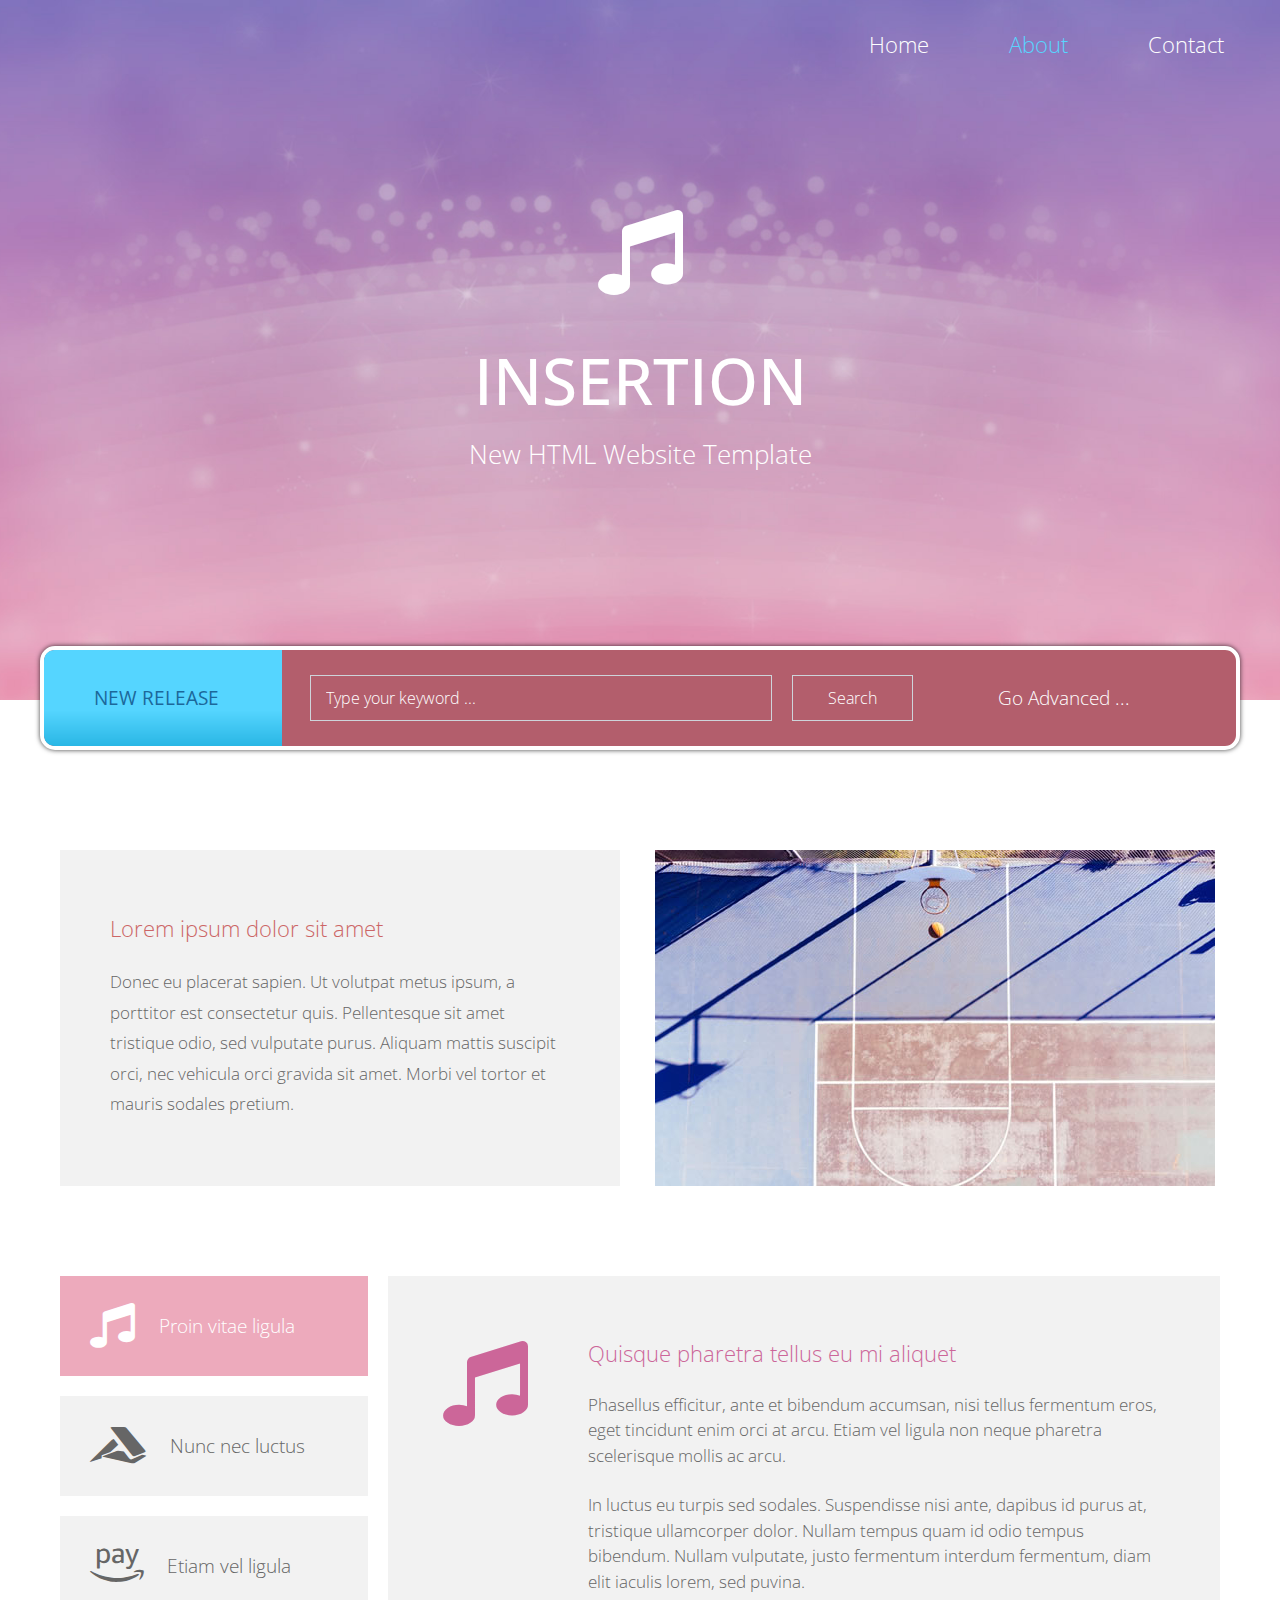
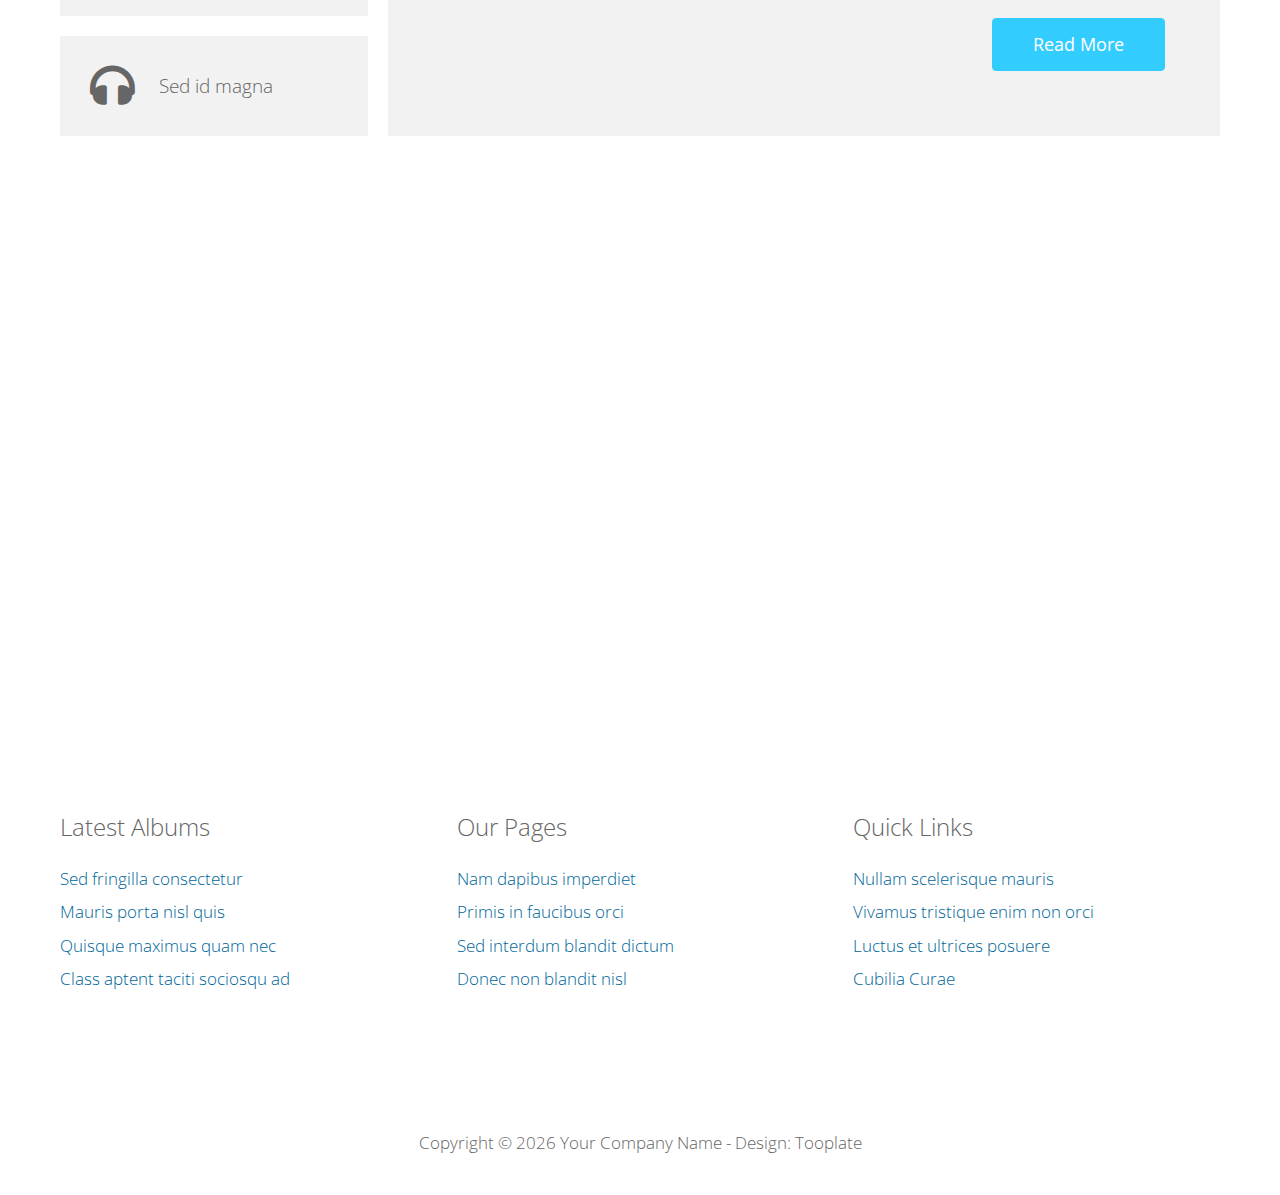
==== about.html @ 23c6245c "QW" ====
<!DOCTYPE html>
<html lang="en">

<head>
  <meta charset="utf-8">
  <meta name="viewport" content="width=device-width, initial-scale=1">

  <title>Insertion - About Page</title>
<!--

Template 2101 Insertion

http://www.tooplate.com/view/2101-insertion

-->
  <!-- load CSS -->
  <link rel="stylesheet" href="https://fonts.googleapis.com/css?family=Open+Sans:300,400">        <!-- Google web font "Open Sans" -->
  <link rel="stylesheet" href="css/bootstrap.min.css">                                            <!-- https://getbootstrap.com/ -->
  <link rel="stylesheet" href="css/fontawesome-all.min.css">                                      <!-- Font awesome -->
  <link rel="stylesheet" href="css/tooplate-style.css">                                           <!-- Templatemo style -->

  <script>
    var renderPage = true;

    if (navigator.userAgent.indexOf('MSIE') !== -1
      || navigator.appVersion.indexOf('Trident/') > 0) {
      /* Microsoft Internet Explorer detected in. */
      alert("Please view this in a modern browser such as Chrome or Microsoft Edge.");
      renderPage = false;
    }
  </script>

</head>

<body>

  <!-- Loader -->
  <div id="loader-wrapper">
    <div id="loader"></div>
    <div class="loader-section section-left"></div>
    <div class="loader-section section-right"></div>
  </div>

  <div class="tm-main">

    <div class="tm-welcome-section">
      <div class="container tm-navbar-container">
        <div class="row">
          <div class="col-xl-12">
            <nav class="navbar navbar-expand-sm">
              <ul class="navbar-nav ml-auto">
                <li class="nav-item">
                  <a href="index.html" class="nav-link tm-nav-link tm-text-white">Home</a>
                </li>
                <li class="nav-item active">
                  <a href="about.html" class="nav-link tm-nav-link tm-text-white active">About</a>
                </li>
                <li class="nav-item">
                  <a href="contact.html" class="nav-link tm-nav-link tm-text-white">Contact</a>
                </li>
              </ul>
            </nav>
          </div>
        </div>
      </div>

      <div class="container text-center tm-welcome-container">
        <div class="tm-welcome">
          <i class="fas tm-fa-big fa-music tm-fa-mb-big"></i>
          <h1 class="text-uppercase mb-3 tm-site-name">Insertion</h1>
          <p class="tm-site-description">New HTML Website Template</p>
        </div>
      </div>

    </div>

    <div class="container">
      <div class="tm-search-form-container">
        <form action="index.html" method="GET" class="form-inline tm-search-form">
          <div class="text-uppercase tm-new-release">New Release</div>
          <div class="form-group tm-search-box">
            <input type="text" name="keyword" class="form-control tm-search-input" placeholder="Type your keyword ...">
            <input type="submit" value="Search" class="form-control tm-search-submit">
          </div>
          <div class="form-group tm-advanced-box">
            <a href="#" class="tm-text-white">Go Advanced ...</a>
          </div>
        </form>
      </div>

      <div class="row tm-about-row tm-mt-big tm-mb-medium">
        <div class="col-xl-6 col-lg-6 col-md-12 col-sm-12 tm-about-col-left">
          <div class="tm-v-center tm-bg-gray h-100 tm-about-text">
            <h2 class="tm-text-brown mb-4 tm-about-h2">Lorem ipsum dolor sit amet</h2>
            <p class="tm-about-description mb-0">Donec eu placerat sapien. Ut volutpat metus ipsum, a porttitor est consectetur quis. Pellentesque sit amet tristique odio, sed vulputate purus. Aliquam mattis suscipit orci, nec vehicula orci gravida sit amet. Morbi vel tortor et mauris sodales pretium.</p>
          </div>
        </div>
        <div class="col-xl-6 col-lg-6 col-md-12 col-sm-12">
          <div class="tm-about-img"></div>
        </div>
      </div>

      <div class="row tm-about-row tm-mb-medium">
        <div class="tm-tab-links-container">

          <ul class="nav nav-tabs" id="tmTab" role="tablist">
            <li class="nav-item">
              <a class="nav-link tm-bg-gray tm-media-v-center tm-tab-link active" id="home-tab" data-toggle="tab" href="#tab1" role="tab" aria-controls="home" aria-selected="true">
                <i class="fas fa-2x fa-music pr-4"></i>
                <p class="media-body mb-0 tm-media-link">Proin vitae ligula</p>
              </a>
            </li>
            <li class="nav-item">
              <a class="nav-link tm-bg-gray tm-media-v-center tm-tab-link" id="profile-tab" data-toggle="tab" href="#tab2" role="tab" aria-controls="profile" aria-selected="false">
                <i class="fab fa-2x fa-accusoft pr-4"></i>
                <p class="media-body mb-0 tm-media-link">Nunc nec luctus</p>
              </a>
            </li>
            <li class="nav-item">
              <a class="nav-link tm-bg-gray tm-media-v-center tm-tab-link" id="contact-tab" data-toggle="tab" href="#tab3" role="tab" aria-controls="contact" aria-selected="false">
                <i class="fab fa-2x fa-amazon-pay pr-4"></i>
                <p class="media-body mb-0 tm-media-link">Etiam vel ligula</p>
              </a>
            </li>
            <li class="nav-item">
              <a class="nav-link tm-bg-gray tm-media-v-center tm-tab-link" id="contact-tab" data-toggle="tab" href="#tab4" role="tab" aria-controls="contact" aria-selected="false">
                <i class="fas fa-2x fa-headphones pr-4"></i>
                <p class="media-body mb-0 tm-media-link">Sed id magna</p>
              </a>
            </li>
          </ul>

        </div>

        <div class="tm-tab-content-container">
          <div class="tab-content h-100 tm-bg-gray" id="myTabContent">
            <div class="tab-pane fade show active" id="tab1" role="tabpanel" aria-labelledby="tab1-tab">
              <div class="media tm-media-2">
                <i class="fas fa-5x fa-music mb-3 tm-text-pink-dark tm-media-2-icon"></i>
                <div class="media-body tm-media-body-2">
                  <h2 class="mb-4 tm-text-pink-dark tm-media-2-header">Quisque pharetra tellus eu mi aliquet</h2>
                  <p class="mb-4">Phasellus efficitur, ante et bibendum accumsan, nisi tellus fermentum eros, eget tincidunt enim orci at arcu. Etiam vel ligula non neque pharetra scelerisque mollis ac arcu.</p>
                  <p class="mb-4">In luctus eu turpis sed sodales. Suspendisse nisi ante, dapibus id purus at, tristique ullamcorper dolor. Nullam tempus quam id odio tempus bibendum. Nullam vulputate, justo fermentum interdum fermentum, diam elit iaculis lorem, sed puvina.</p>
                  <a href="#" class="btn btn-secondary">Read More</a>
                </div>
              </div>
            </div>

            <div class="tab-pane fade" id="tab2" role="tabpanel" aria-labelledby="tab2-tab">
              <div class="media tm-media-2">
                <i class="fab fa-5x fa-accusoft mb-3 tm-text-pink-dark tm-media-2-icon"></i>
                <div class="media-body tm-media-body-2">
                  <h2 class="mb-4 tm-text-pink-dark tm-media-2-header">Nunc nec luctus eu mi aliquet</h2>
                  <p class="mb-4">Phasellus efficitur, ante et bibendum accumsan, nisi tellus fermentum eros, eget tincidunt enim orci at arcu. Etiam vel ligula non neque pharetra scelerisque mollis ac arcu.</p>
                  <p class="mb-4">In luctus eu turpis sed sodales. Suspendisse nisi ante, dapibus id purus at, tristique ullamcorper dolor. Nullam tempus quam id odio tempus bibendum. Nullam vulputate, justo fermentum interdum fermentum, diam elit iaculis lorem, sed puvina.</p>
                  <a href="#" class="btn btn-secondary">Read More</a>
                </div>
              </div>
            </div>

            <div class="tab-pane fade" id="tab3" role="tabpanel" aria-labelledby="tab3-tab">
              <div class="media tm-media-2">
                <i class="fab fa-5x fa-amazon-pay mb-3 tm-text-pink-dark tm-media-2-icon"></i>
                <div class="media-body tm-media-body-2">
                  <h2 class="mb-4 tm-text-pink-dark tm-media-2-header">Etiam vel ligula eu mi aliquet</h2>
                  <p class="mb-4">Phasellus efficitur, ante et bibendum accumsan, nisi tellus fermentum eros, eget tincidunt enim orci at arcu. Etiam vel ligula non neque pharetra scelerisque mollis ac arcu.</p>
                  <p class="mb-4">In luctus eu turpis sed sodales. Suspendisse nisi ante, dapibus id purus at, tristique ullamcorper dolor. Nullam tempus quam id odio tempus bibendum. Nullam vulputate, justo fermentum interdum fermentum, diam elit iaculis lorem, sed puvina.</p>
                  <a href="#" class="btn btn-secondary">Read More</a>
                </div>
              </div>
            </div>

            <div class="tab-pane fade" id="tab4" role="tabpanel" aria-labelledby="tab4-tab">
              <div class="media tm-media-2">
                <i class="fas fa-5x fa-headphones mb-3 tm-text-pink-dark tm-media-2-icon"></i>
                <div class="media-body tm-media-body-2">
                  <h2 class="mb-4 tm-text-pink-dark tm-media-2-header">Sed id magna eu mi aliquet</h2>
                  <p class="mb-4">Phasellus efficitur, ante et bibendum accumsan, nisi tellus fermentum eros, eget tincidunt enim orci at arcu. Etiam vel ligula non neque pharetra scelerisque mollis ac arcu.</p>
                  <p class="mb-4">In luctus eu turpis sed sodales. Suspendisse nisi ante, dapibus id purus at, tristique ullamcorper dolor. Nullam tempus quam id odio tempus bibendum. Nullam vulputate, justo fermentum interdum fermentum, diam elit iaculis lorem, sed puvina.</p>
                  <a href="#" class="btn btn-secondary">Read More</a>
                </div>
              </div>
            </div>

          </div>

        </div>
      </div>

      <div class="row tm-about-row tm-mb-medium">
        <div class="col-xl-12 col-lg-12 col-md-12 col-sm-12">
          <div class="embed-responsive embed-responsive-21by9">
            <iframe class="embed-responsive-item" src="https://www.youtube.com/embed/EreZNkWzBAw?rel=0" allowfullscreen></iframe>
          </div>
        </div>
      </div>

      <!-- Bottom links -->
      <div class="row tm-about-row tm-mb-medium">
        <div class="col-xl-4 col-lg-4 col-md-4 col-sm-6 mb-4">
          <h4 class="mb-4 tm-font-300">Latest Albums</h4>
          <a href="#" class="tm-text-blue-dark d-block mb-2">Sed fringilla consectetur</a>
          <a href="#" class="tm-text-blue-dark d-block mb-2">Mauris porta nisl quis</a>
          <a href="#" class="tm-text-blue-dark d-block mb-2">Quisque maximus quam nec</a>
          <a href="#" class="tm-text-blue-dark d-block">Class aptent taciti sociosqu ad</a>
        </div>
        <div class="col-xl-4 col-lg-4 col-md-4 col-sm-6 mb-4">
          <h4 class="mb-4 tm-font-300">Our Pages</h4>
          <a href="#" class="tm-text-blue-dark d-block mb-2">Nam dapibus imperdiet</a>
          <a href="#" class="tm-text-blue-dark d-block mb-2">Primis in faucibus orci</a>
          <a href="#" class="tm-text-blue-dark d-block mb-2">Sed interdum blandit dictum</a>
          <a href="#" class="tm-text-blue-dark d-block">Donec non blandit nisl</a>
        </div>
        <div class="col-xl-4 col-lg-4 col-md-4 col-sm-6">
          <h4 class="mb-4 tm-font-300">Quick Links</h4>
          <a href="#" class="tm-text-blue-dark d-block mb-2">Nullam scelerisque mauris</a>
          <a href="#" class="tm-text-blue-dark d-block mb-2">Vivamus tristique enim non orci</a>
          <a href="#" class="tm-text-blue-dark d-block mb-2">Luctus et ultrices posuere</a>
          <a href="#" class="tm-text-blue-dark d-block">Cubilia Curae</a>
        </div>
      </div>
      <footer class="row tm-about-row">
        <div class="col-xl-12">
          <p class="text-center p-4">Copyright &copy; <span class="tm-current-year">2018</span> Your Company Name 
          
          - Design:  Tooplate</p>
        </div>
      </footer>
    </div> <!-- .container -->

  </div> <!-- .main -->
  <!-- load JS -->
  <script src="js/jquery-3.2.1.slim.min.js"></script> <!-- https://jquery.com/ -->
  <script src="js/bootstrap.min.js"></script>         <!-- https://getbootstrap.com/ -->
  <script>

    /* DOM is ready
    ------------------------------------------------*/
    $(function () {

      if (renderPage) {
        $('body').addClass('loaded');
      }

      $('.tm-current-year').text(new Date().getFullYear());  // Update year in copyright
    });

  </script>
</body>
</html>
---- css/tooplate-style.css ----
/*

Template 2101 Insertion

http://www.tooplate.com/view/2101-insertion

*/


body {
	font-family: 'Open Sans', Helvetica, Arial, sans-serif;
	font-size: 17px;
    font-weight: 300;
    color: #666666;
    overflow-x: hidden;
}

a { transition: all 0.3s ease; }
a:hover, a:focus, a.active {
    color: #58d5ff;
    text-decoration: none;
}

.tm-welcome-section {
    height: 83vh;
    display: flex;
    flex-direction: column;
    align-items: center;
    justify-content: center;
    background-color: #E7A7C0;
    background-image: url('../img/insertion-header.jpg');
    background-repeat: no-repeat;
    background-size: cover;
    background-position: center center;
    color: white;
    max-height: 700px;
    min-height: 400px;
}

.tm-fa-big { font-size: 5em; }
.tm-fa-mb-big { margin-bottom: 3rem; }

.tm-navbar-container {
    position: absolute;
    top: 0;
}

.navbar-nav { margin-right: 0; }
.nav-link { font-size: 1.4rem; }

.tm-site-description {
    font-size: 1.6rem;
    color: white;
}

.navbar-expand-sm .navbar-nav .nav-link { padding: 10px 20px; }
.navbar-nav { flex-direction: row; }
.tm-site-name { font-size: 4rem; }

.tm-search-form-container {
    border-radius: 15px;
    border: 4px solid white;
    background-color: #b35e6c;
    margin-top: -54px;
    -webkit-box-shadow: 0px 0px 5px 0px rgba(0,0,0,0.75);
    -moz-box-shadow: 0px 0px 5px 0px rgba(0,0,0,0.75);
    box-shadow: 0px 0px 5px 0px rgba(0,0,0,0.75);
}

.tm-search-form {
    width: 100%;
    height: 96px;
    font-size: 1.2rem;
}

.tm-search-box {
    padding-left: 28px;
    padding-right: 28px;
    width: 60%;
}

.tm-advanced-box { width: 20%; }

.form-inline .form-control.tm-search-input {
    margin-right: 20px;
    padding: 10px 15px;
    background: transparent;
    color: white;
    width: 70%;
    border-radius: 0;
}

.form-control.tm-search-input::placeholder { /* Chrome, Firefox, Opera, Safari 10.1+ */
    color: #fff;
    opacity: 1; /* Firefox */
}

.form-control.tm-search-input:-ms-input-placeholder { /* Internet Explorer 10-11 */
    color: #fff;
}

.form-control.tm-search-input::-ms-input-placeholder { /* Microsoft Edge */
    color: #fff;
}

.form-control::placeholder { /* Chrome, Firefox, Opera, Safari 10.1+ */
    color: #666666;
    opacity: 1; /* Firefox */
}

.form-control:-ms-input-placeholder { /* Internet Explorer 10-11 */
    color: #666666;
}

.form-control::-ms-input-placeholder { /* Microsoft Edge */
    color: #666666;
}

.form-control {
    font-weight: 300;
    border-radius: 0;
    padding: 12px 20px;
}

.form-control:focus {
    border-color: white;
    box-shadow: none;
}

.tm-search-submit {
    padding: 10px 35px;
    background: transparent;
    color: white;
    border-radius: 0;
}

.tm-search-submit {
    cursor: pointer;
    transition: all 0.3s ease;
}

.tm-search-submit:hover {
    background-color: white;
    color: #B25E6D;
}

.tm-albums-container {
    margin: 80px auto;
    max-width: 260px;
}

.tm-album-col {
    display: flex;
    justify-content: center;
}

.tm-new-release {
    background-image: url(../img/gradient-blue.png);
    background-repeat: no-repeat;
    background-size: cover;
    color: #1C689A;
    height: 100%;
    border-top-left-radius: 10px;
    border-bottom-left-radius: 10px;
    padding-left: 50px;
    padding-right: 50px;
    display: flex;
    align-items: center;
    font-weight: 400;
    width: 20%;
}

/*---------------*/
/***** Sadie *****/
/*---------------*/

.grid figure {
    position: relative;
    float: left;
    overflow: hidden;
    cursor: pointer;
}

.grid figure img {
    position: relative;
    display: block;
    min-height: 100%;
    max-width: 100%;
}

.grid figure figcaption {
    position: absolute;
    top: 0;
    left: 0;
    width: 100%;
    height: 100%;
    padding: 2em;
    color: #fff;
    backface-visibility: hidden;
}

figure.effect-sadie figcaption::before {
    position: absolute;
    top: 0;
    left: 0;
    width: 100%;
    height: 100%;
    background: -webkit-linear-gradient(top, rgba(72,76,97,0) 0%, rgba(72,76,97,0.8) 75%);
    background: linear-gradient(to bottom, rgba(72,76,97,0) 0%, rgba(72,76,97,0.8) 75%);
    content: '';
    opacity: 0;
    -webkit-transform: translate3d(0,50%,0);
    transform: translate3d(0,50%,0);
}

figure.effect-sadie h2 {
    font-size: 1.5rem;
    padding: 1.2rem;
    position: absolute;
    bottom: 10%;
    left: 0;
    width: 100%;
    opacity: 0;
    -webkit-transition: -webkit-transform 0.35s, color 0.35s;
    transition: transform 0.35s, color 0.35s;
    -webkit-transform: translate3d(0,-80%,0);
    transform: translate3d(0,-80%,0);
}

figure.effect-sadie figcaption::before,
figure.effect-sadie p {
    -webkit-transition: opacity 0.35s, -webkit-transform 0.35s;
    transition: opacity 0.35s, transform 0.35s;
}

figure.effect-sadie p {
    position: absolute;
    bottom: 0;
    left: 0;
    padding: 1.2rem;
    margin-bottom: 0;
    width: 100%;
    opacity: 0;
    -webkit-transform: translate3d(0,10px,0);
    transform: translate3d(0,10px,0);
}

figure.effect-sadie:hover h2 {
    opacity: 1;
    -webkit-transform: translate3d(0,-50%,0) translate3d(0,-10px,0);
    transform: translate3d(0,-50%,0) translate3d(0,-10px,0);
}

figure.effect-sadie:hover figcaption::before ,
figure.effect-sadie:hover p {
    opacity: 1;
    -webkit-transform: translate3d(0,0,0);
    transform: translate3d(0,0,0);
}

.tm-tag-line {
    margin-bottom: 60px;
    position: relative;
    min-height: 285px;
    display: flex;
    align-items: center;
    justify-content: center;
    background-image: url(../img/insertion-1800x450.jpg);
    background-size: cover;
    background-repeat: no-repeat;
}

.tm-tag-line-title {
    font-size: 2rem;
    color: white;
    position: relative;
    font-weight: 300;
    margin-bottom: 0;
    padding-left: 20px;
    padding-right: 20px;
    text-align: center;
}

.tm-font-300 { font-weight: 300; }
.tm-text-gray, .tm-link-gray { color: #666666; }
.tm-text-white { color: #fff; }
.tm-text-blue { color: #6e9ece; }
.tm-text-blue-dark { color: #006699; }
.tm-text-pink { color: #D6688F; }
.tm-text-pink-dark { color: #CC6699; }
.tm-text-brown { color: #CC6666; }
.tm-bg-gray { background-color: #F2F2F2; }
.tm-bg-pink { background-color: #de7099; }
.tm-bg-pink-light { background-color: #f9e3eb; }
.tm-bg-pink-light-2 { background-color: #EDAABC; }
.tm-bg-blue { background-color: #6699cc; }

.media-boxes {
    max-width: 930px;
    margin: 0 auto;
}

.media { margin-bottom: 35px; }
.media-body { display: flex; }

.tm-buy-box {
    display: flex;
    flex-direction: column;
    align-items: center;
    justify-content: space-between;
    width: 140px;
}

.tm-buy {
    font-weight: 400;
    width: 100%;
    padding: 20px 45px;
}

.tm-bg-blue.tm-buy:hover,
.tm-bg-blue.tm-buy:focus {
    color: white;
    background-color: #277bcc;
}

.tm-bg-pink.tm-buy:hover,
.tm-bg-pink.tm-buy:focus {
    background-color: #d14579;
    color: white;
}

.tm-description-box { padding: 30px 35px; }

.tm-price-tag {
    width: 100%;
    height: 100%;
    display: flex;
    align-items: center;
    justify-content: center;
    font-size: 1.2rem;
    font-weight: 400;
}

.tm-subscribe-form {
    display: flex;
    flex-direction: column;
    align-items: center;
    justify-content: center;
    padding: 50px;
}

.tm-subscribe-input {
    width: 350px;
    margin-bottom: 25px;
    border-radius: 0;
    border-color: #D6688F;
    padding: 13px 15px;
}

.form-control.tm-subscribe-input:focus { border-color: #df6f98; }

.tm-subscribe-btn {
    border: none;
    padding: 12px 40px;
    font-size: 1.2rem;
    font-weight: 300;
    cursor: pointer;
    transition: all 0.3s ease;
}

.tm-subscribe-btn:hover,
.tm-subscribe-focus {
    background-color: #d14579;
}

.tm-subscribe-img {
    background-image: url(../img/insertion-600x400.jpg);
    background-size: cover;
    background-repeat: no-repeat;
    min-height: 400px;
}

.tm-about-img {
    background-image: url(../img/insertion-560x336-01.jpg);
    background-size: cover;
    background-repeat: no-repeat;
    height: 336px;
    max-width: 560px;
}

.tm-mb-30 { margin-bottom: 30px; }
.tm-mb-medium { margin-bottom: 90px; }
.tm-mb-big { margin-bottom: 130px; }
.tm-mt-big { margin-top: 100px; }

.tm-about-h2 {
    font-size: 1.4rem;
    font-weight: 300;
}

.tm-v-center {
    display: flex;
    flex-direction: column;
    justify-content: center;
}

.tm-media-v-center {
    display: flex;
    align-items: center;
    padding: 33px 30px;
    cursor: pointer;
    transition: all 0.3s ease;
    width: 100%;
    height: 100px;
}

.nav-tabs .nav-item {
    margin-bottom: 20px;
    width: 100%;
}

.nav-tabs .nav-item:last-child { margin-bottom: 0; }
.tm-media-link { font-size: 1.2rem; }

.tm-about-row {
    max-width: 1190px;
    margin-left: auto;
    margin-right: auto;
}

.tm-about-text {
    max-width: 560px;
    padding: 0 50px;
}

.tm-about-description { line-height: 1.8; }

.tm-media-2 {
    padding: 55px;
    margin-bottom: 0;
    height: 100%;
    align-items: center;
}

.tm-media-body-2 { flex-direction: column; }
.tm-media-body-2 .btn { align-self: flex-end; }

.tm-media-2-icon {
    margin-right: 60px;
    align-self: flex-start;
}

.tm-media-2-header {
    font-size: 1.4rem;
    font-weight: 300;
}

.btn-secondary {
    background-color: #33CCFF;
    border-color: #33CCFF;
    font-size: 1.1rem;
    padding: 12px 40px;
}

.btn-secondary:focus,
.btn-secondary:hover {
    background-color: #269dc4;
    border-color: #269dc4;
}

.nav-tabs .nav-link {
    border-radius: 0;
    border: none;
    color: #666666;
}

.nav-tabs { border-bottom: 0; }

.nav-tabs .nav-item.show .nav-link,
.nav-tabs .nav-link.active,
.nav-tabs .nav-link:hover {
    background-color: #EDAABC;
    color: white;
}

.tm-tab-links-container,
.tm-tab-content-container {
    position: relative;
    width: 100%;
    min-height: 1px;
}

.tm-tab-links-container {
    flex: 0 0 28%;
    padding-right: 10px;
    padding-left: 15px;
}

.tm-tab-content-container {
    flex: 0 0 72%;
    padding-right: 15px;
    padding-left: 10px;
}

.tab-content {
    display: flex;
    align-items: center;
}

.tm-contact-col {
    display: flex;
    justify-content: space-between;
}

.tm-contact-left {
    flex: 0 0 20%;
    margin-right: 20px;
}

.tm-contact-middle {
    margin-right: 20px;
    padding: 45px 50px;
}

.tm-contact-right { padding: 45px 50px; }

.tm-contact-middle,
.tm-contact-right {
    flex: 0 0 38%;
    max-width: 440px;
}

.tm-select {
    border-radius: 0;
    width: 100%;
    padding: 12px 20px;
}

.tm-select-group {
    padding: 8px 0;
    display: flex;
    justify-content: space-between;
}

.tm-radio-label { cursor: pointer; }
.tm-radio-label:last-child { margin-right: 15px; }
iframe { max-width: 100%; }
#google-map { border: 1px solid #fff; }

/* Loader */
#loader-wrapper {
    position: fixed;
    top: 0;
    left: 0;
    width: 100%;
    height: 100%;
    z-index: 2000;
}
#loader {
    display: block;
    position: relative;
    left: 50%;
    top: 50%;
    width: 150px;
    height: 150px;
    margin: -75px 0 0 -75px;
    border-radius: 50%;
    border: 3px solid transparent;
    border-top-color: #3498db;

    -webkit-animation: spin 2s linear infinite; /* Chrome, Opera 15+, Safari 5+ */
    animation: spin 2s linear infinite; /* Chrome, Firefox 16+, IE 10+, Opera */

    z-index: 1001;
}

#loader:before {
    content: "";
    position: absolute;
    top: 5px;
    left: 5px;
    right: 5px;
    bottom: 5px;
    border-radius: 50%;
    border: 3px solid transparent;
    border-top-color: #e74c3c;

    -webkit-animation: spin 3s linear infinite; /* Chrome, Opera 15+, Safari 5+ */
    animation: spin 3s linear infinite; /* Chrome, Firefox 16+, IE 10+, Opera */
}

#loader:after {
    content: "";
    position: absolute;
    top: 15px;
    left: 15px;
    right: 15px;
    bottom: 15px;
    border-radius: 50%;
    border: 3px solid transparent;
    border-top-color: #f9c922;

    -webkit-animation: spin 1.5s linear infinite; /* Chrome, Opera 15+, Safari 5+ */
      animation: spin 1.5s linear infinite; /* Chrome, Firefox 16+, IE 10+, Opera */
}

@-webkit-keyframes spin {
    0%   {
        -webkit-transform: rotate(0deg);  /* Chrome, Opera 15+, Safari 3.1+ */
        -ms-transform: rotate(0deg);  /* IE 9 */
        transform: rotate(0deg);  /* Firefox 16+, IE 10+, Opera */
    }
    100% {
        -webkit-transform: rotate(360deg);  /* Chrome, Opera 15+, Safari 3.1+ */
        -ms-transform: rotate(360deg);  /* IE 9 */
        transform: rotate(360deg);  /* Firefox 16+, IE 10+, Opera */
    }
}
@keyframes spin {
    0%   {
        -webkit-transform: rotate(0deg);  /* Chrome, Opera 15+, Safari 3.1+ */
        -ms-transform: rotate(0deg);  /* IE 9 */
        transform: rotate(0deg);  /* Firefox 16+, IE 10+, Opera */
    }
    100% {
        -webkit-transform: rotate(360deg);  /* Chrome, Opera 15+, Safari 3.1+ */
        -ms-transform: rotate(360deg);  /* IE 9 */
        transform: rotate(360deg);  /* Firefox 16+, IE 10+, Opera */
    }
}

#loader-wrapper .loader-section {
    position: fixed;
    top: 0;
    width: 51%;
    height: 100%;
    background: #222222;
    z-index: 1000;
    -webkit-transform: translateX(0);  /* Chrome, Opera 15+, Safari 3.1+ */
    -ms-transform: translateX(0);  /* IE 9 */
    transform: translateX(0);  /* Firefox 16+, IE 10+, Opera */
}

#loader-wrapper .loader-section.section-left {
    left: 0;
}

#loader-wrapper .loader-section.section-right {
    right: 0;
}

/* Loaded */
.loaded #loader-wrapper .loader-section.section-left {
    -webkit-transform: translateX(-100%);  /* Chrome, Opera 15+, Safari 3.1+ */
        -ms-transform: translateX(-100%);  /* IE 9 */
            transform: translateX(-100%);  /* Firefox 16+, IE 10+, Opera */

    -webkit-transition: all 0.7s 0.3s cubic-bezier(0.645, 0.045, 0.355, 1.000);
            transition: all 0.7s 0.3s cubic-bezier(0.645, 0.045, 0.355, 1.000);
}

.loaded #loader-wrapper .loader-section.section-right {
    -webkit-transform: translateX(100%);  /* Chrome, Opera 15+, Safari 3.1+ */
        -ms-transform: translateX(100%);  /* IE 9 */
            transform: translateX(100%);  /* Firefox 16+, IE 10+, Opera */

-webkit-transition: all 0.7s 0.3s cubic-bezier(0.645, 0.045, 0.355, 1.000);
    transition: all 0.7s 0.3s cubic-bezier(0.645, 0.045, 0.355, 1.000);
}

.loaded #loader {
    opacity: 0;
    -webkit-transition: all 0.3s ease-out;
            transition: all 0.3s ease-out;
}
.loaded #loader-wrapper {
    visibility: hidden;

    -webkit-transform: translateY(-100%);  /* Chrome, Opera 15+, Safari 3.1+ */
        -ms-transform: translateY(-100%);  /* IE 9 */
            transform: translateY(-100%);  /* Firefox 16+, IE 10+, Opera */

    -webkit-transition: all 0.3s 1s ease-out;
            transition: all 0.3s 1s ease-out;
}

/* JavaScript Turned Off */
.no-js #loader-wrapper { display: none; }

@media (min-width: 576px) {
    .tm-albums-container { max-width: none; }
    .navbar-expand-sm .navbar-nav .nav-link { padding: 20px 40px; }
    .navbar-nav { margin-right: -40px; }
}

@media (min-width: 768px) {
    .tm-albums-container { max-width: 540px; }
}

@media (min-width: 992px){
    .tm-albums-container { max-width: none; }
    figure.effect-sadie h2 { bottom: 20%; }
}

@media (min-width: 1200px){
    .container { max-width: 1230px; }
    figure.effect-sadie h2 { bottom: 10%; }
    .tm-radio-label:last-child { margin-right: 30px; }
}

@media (max-width: 1199px) {
    .tm-new-release {
        font-size: 1.1rem;
        padding-left: 35px;
        padding-right: 35px;
    }
}

@media (max-width: 991px) {
    .tm-welcome-section { height: 70vh; }

    .tm-about-col-left { margin-bottom: 20px; }
    .tm-about-text { padding: 50px; }

    .tm-about-text, .tm-about-img {
        margin-left: auto;
        margin-right: auto;
    }

    .form-inline .form-control.tm-search-input {
        width: 60%;
    }

    .tm-advanced-box {
        font-size: 1rem;
        padding-right: 30px;
    }

    .tm-subscribe-img { padding-right: 0; }
    .tm-mt-big { margin-top: 60px; }
    .tm-mb-big { margin-bottom: 80px; }
    .tm-mb-medium { margin-bottom: 40px; }

    .tm-subscribe-row {
        max-width: 600px;
        margin-left: auto;
        margin-right: auto;
    }

    .tm-tab-link { padding: 15px 25px; }
    .tm-tab-link .fa-2x { font-size: 1.8rem; }
    .tm-tab-link .tm-media-link { font-size: 1rem; }
	
	.tm-tab-links-container {
        flex: 0 0 100%;
        padding-right: 15px;
    }
    .tm-tab-content-container {
        flex: 0 0 100%;
        margin-top: 15px;
        padding-left: 15px;
    }
	
    .tm-media-2-icon { margin-right: 30px; }
    .tm-media-2 { padding: 35px 30px; }
    .tm-contact-col { flex-wrap: wrap; }
    .tm-contact-left {
        flex: 0 0 30%;
        margin-right: 0;
    }

    .tm-contact-middle {
        flex: 0 0 67%;
        margin-right: 0;
        max-width: none;
    }

    .tm-contact-right {
        flex: 0 0 100%;
        margin-top: 20px;
        max-width: none;
    }

    iframe { width: 100%; }
}

@media (max-width: 767px) {
    .tm-welcome-section { height: 60vh; }
    .tm-fa-big { font-size: 4em; }
    .tm-fa-mb-big { margin-bottom: 2rem; }
    .tm-site-name { font-size: 3rem; }
    .tm-site-description { font-size: 1.3rem; }
    .tm-new-release {
        width: 100%;
        padding: 20px;
        justify-content: center;
        border-top-right-radius: 10px;
        border-bottom-left-radius: 0;
    }

    .tm-search-form {
        flex-flow: column;
        height: auto;
    }

    .form-inline .form-group.tm-search-box {
        margin-top: 20px;
        margin-bottom: 20px;
        width: 100%;
    }

    .form-inline .form-control.tm-search-input {
        width: calc(100% - 141px);
    }

    .form-inline .form-control.tm-search-submit {
        width: 121px;
    }

    .form-inline .form-group.tm-advanced-box {
        width: auto;
        margin-bottom: 20px;
        margin-top: 10px;
        padding-right: 0;
    }

    .tm-search-form-container { margin-top: -70px; }
    .tm-tab-link { padding: 33px 30px; }
    .tm-tab-link .fa-2x { font-size: 2rem; }
    .tm-tab-link .tm-media-link { font-size: 1.4rem; }
}

@media (max-width: 575px) {
    .container { max-width: 540px; }
    .form-inline .form-control.tm-search-input {
        width: 100%;
        margin-bottom: 20px;
    }

    .tm-search-submit {
        margin-left: auto;
        margin-right: auto;
    }

    .tm-albums-container {
        margin-top: 40px;
        margin-bottom: 40px;
    }

    .tm-contact-left,
    .tm-contact-middle {
        flex: 0 0 100%;
    }

    .tm-contact-middle {
        margin-top: 20px;
    }

    .tm-contact-middle,
    .tm-contact-right {
        padding: 35px 30px;
    }
}

@media (max-width: 500px) {
    .media { flex-direction: column; }
    .media-body { margin-top: 15px; }
}

@media (max-width: 420px) {
    .tm-subscribe-input { width: 260px; }
    .tm-fa-big { font-size: 3rem; }
    .tm-fa-mb-big { margin-bottom: 1.5rem; }
    .tm-site-name { font-size: 2.4rem; }
    .tm-site-description { font-size: 1.2rem; }
}
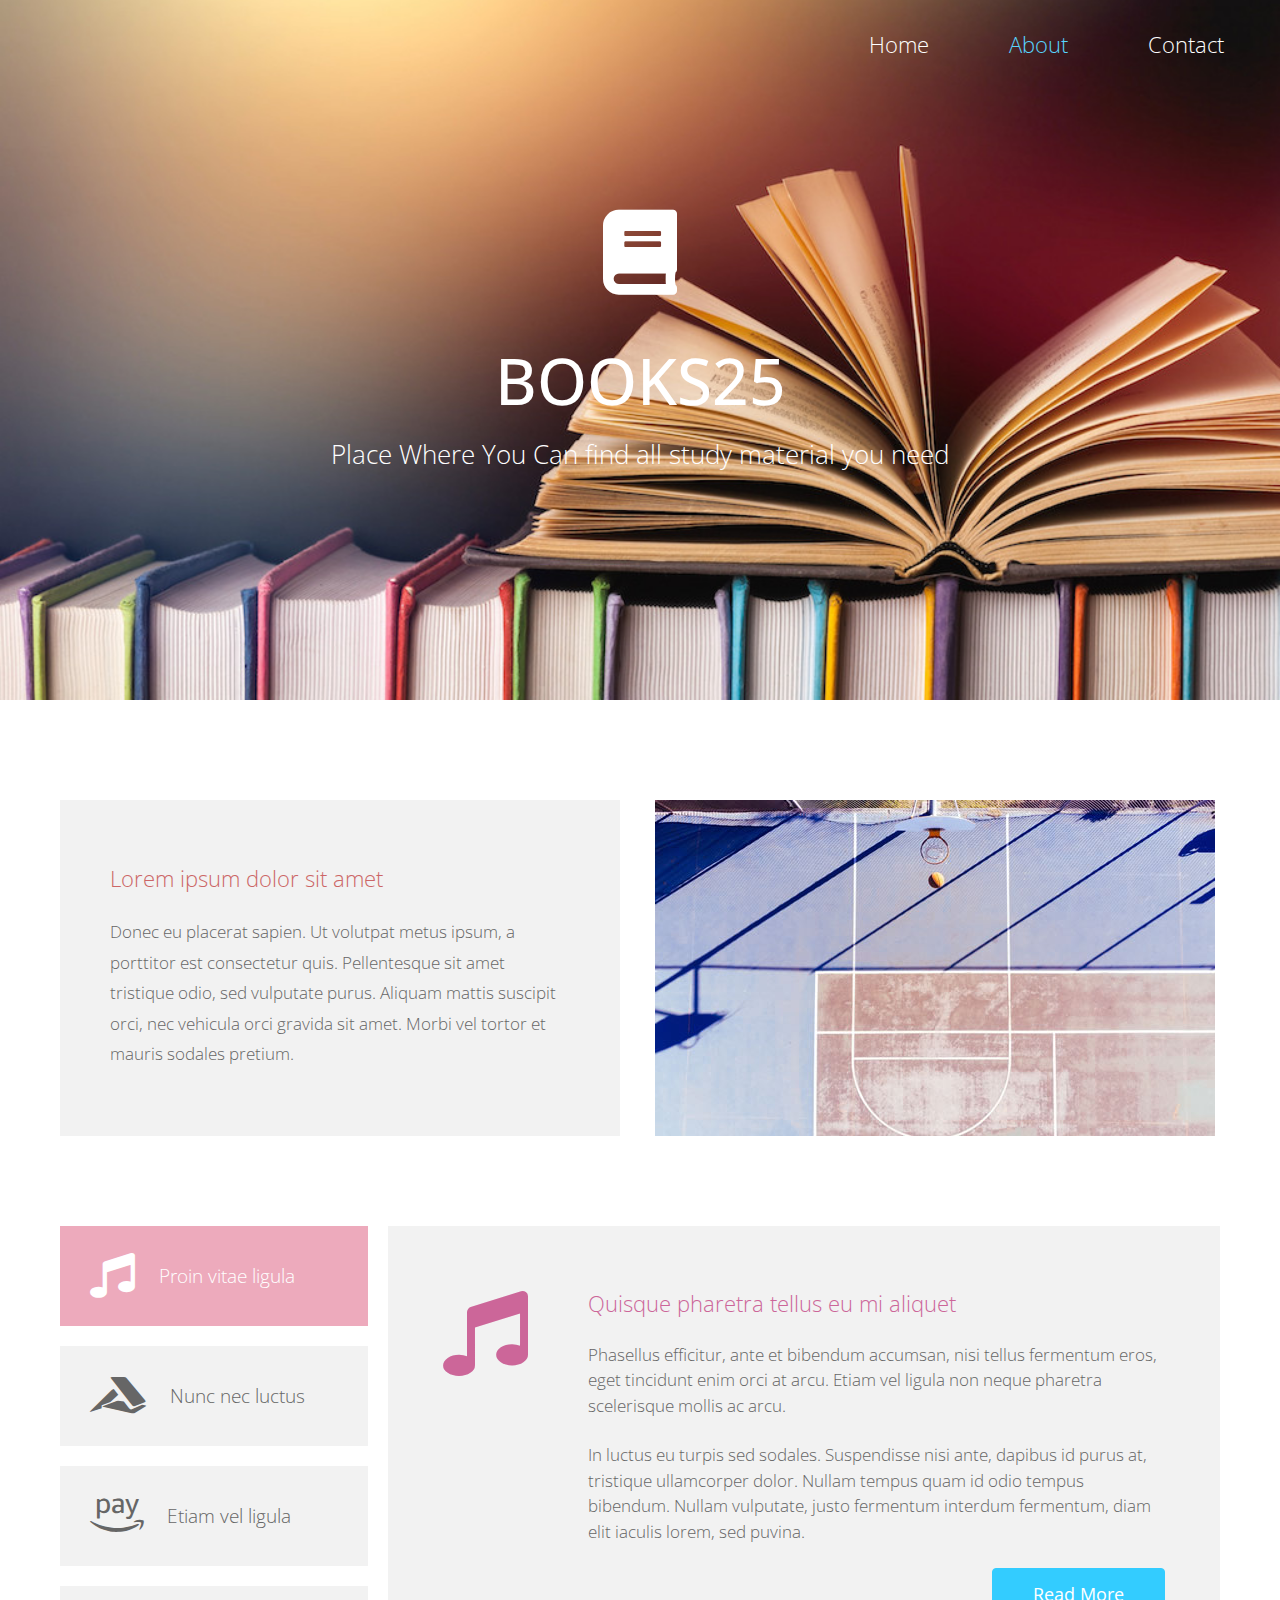
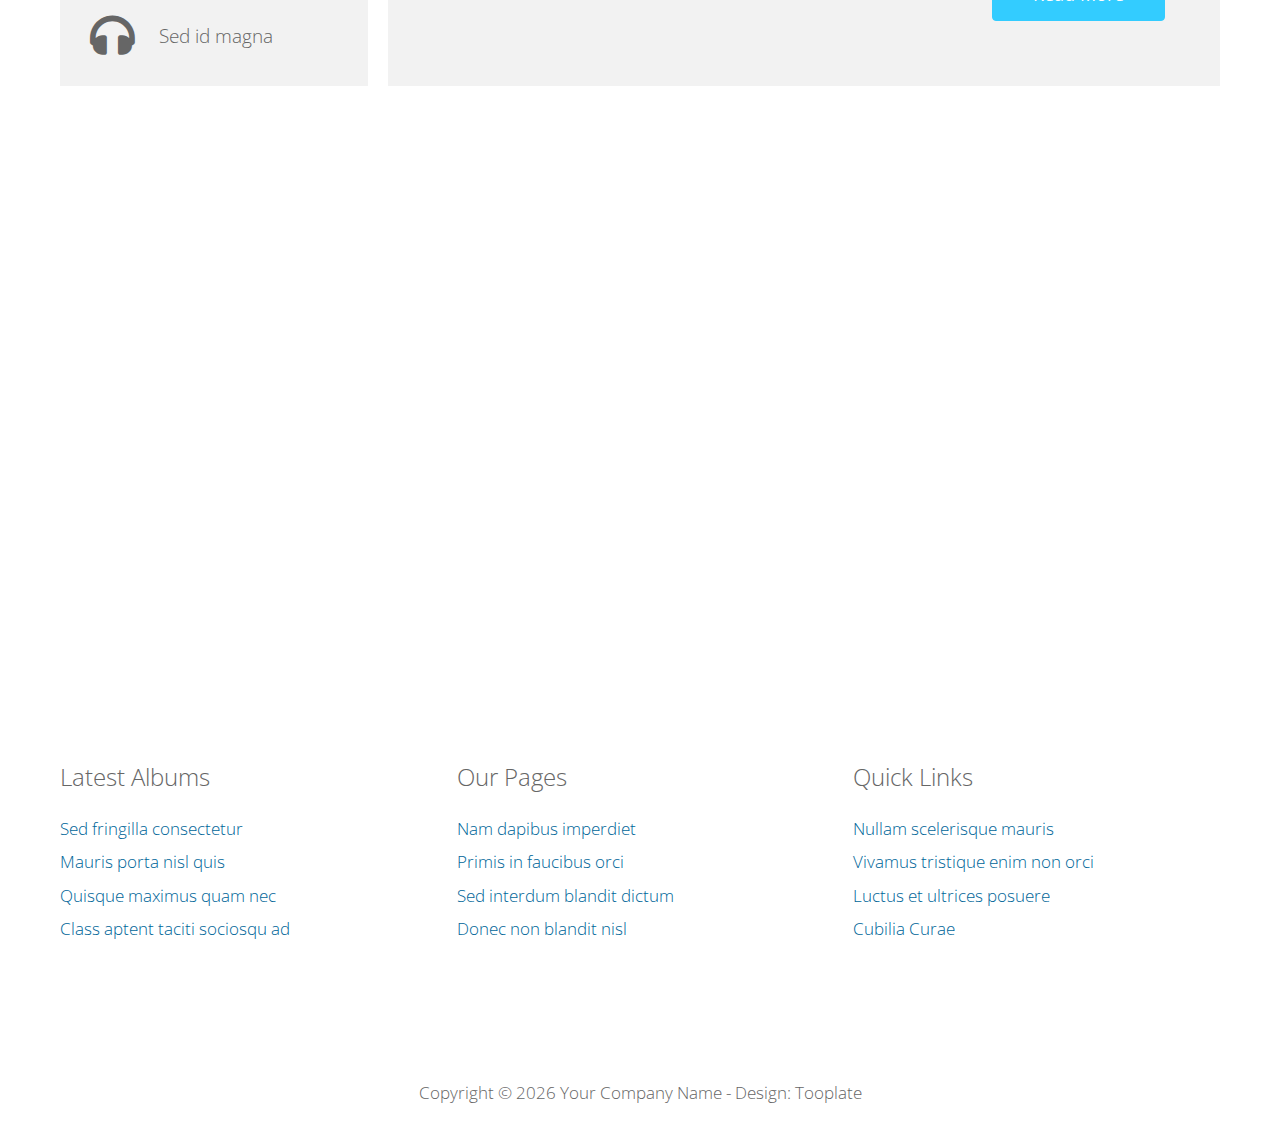
==== commit 104c9ece: "qw" ====
--- a/about.html
+++ b/about.html
@@ -64,30 +64,18 @@
         </div>
       </div>
 
+      
       <div class="container text-center tm-welcome-container">
         <div class="tm-welcome">
-          <i class="fas tm-fa-big fa-music tm-fa-mb-big"></i>
-          <h1 class="text-uppercase mb-3 tm-site-name">Insertion</h1>
-          <p class="tm-site-description">New HTML Website Template</p>
+          <i class="fas tm-fa-big fa-book tm-fa-mb-big"></i>
+          <h1 class="text-uppercase mb-3 tm-site-name">Books25</h1>
+          <p class="tm-site-description">Place Where You Can find all study material you need</p>
         </div>
       </div>
 
     </div>
 
-    <div class="container">
-      <div class="tm-search-form-container">
-        <form action="index.html" method="GET" class="form-inline tm-search-form">
-          <div class="text-uppercase tm-new-release">New Release</div>
-          <div class="form-group tm-search-box">
-            <input type="text" name="keyword" class="form-control tm-search-input" placeholder="Type your keyword ...">
-            <input type="submit" value="Search" class="form-control tm-search-submit">
-          </div>
-          <div class="form-group tm-advanced-box">
-            <a href="#" class="tm-text-white">Go Advanced ...</a>
-          </div>
-        </form>
-      </div>
-
+    
       <div class="row tm-about-row tm-mt-big tm-mb-medium">
         <div class="col-xl-6 col-lg-6 col-md-12 col-sm-12 tm-about-col-left">
           <div class="tm-v-center tm-bg-gray h-100 tm-about-text">
--- a/css/tooplate-style.css
+++ b/css/tooplate-style.css
@@ -21,17 +21,19 @@
     text-decoration: none;
 }
 
+
 .tm-welcome-section {
     height: 83vh;
     display: flex;
     flex-direction: column;
     align-items: center;
     justify-content: center;
-    background-color: #E7A7C0;
+
     background-image: url('../img/insertion-header.jpg');
     background-repeat: no-repeat;
     background-size: cover;
     background-position: center center;
+    background-color: rgba(0, 0, 0, 0.7);
     color: white;
     max-height: 700px;
     min-height: 400px;
